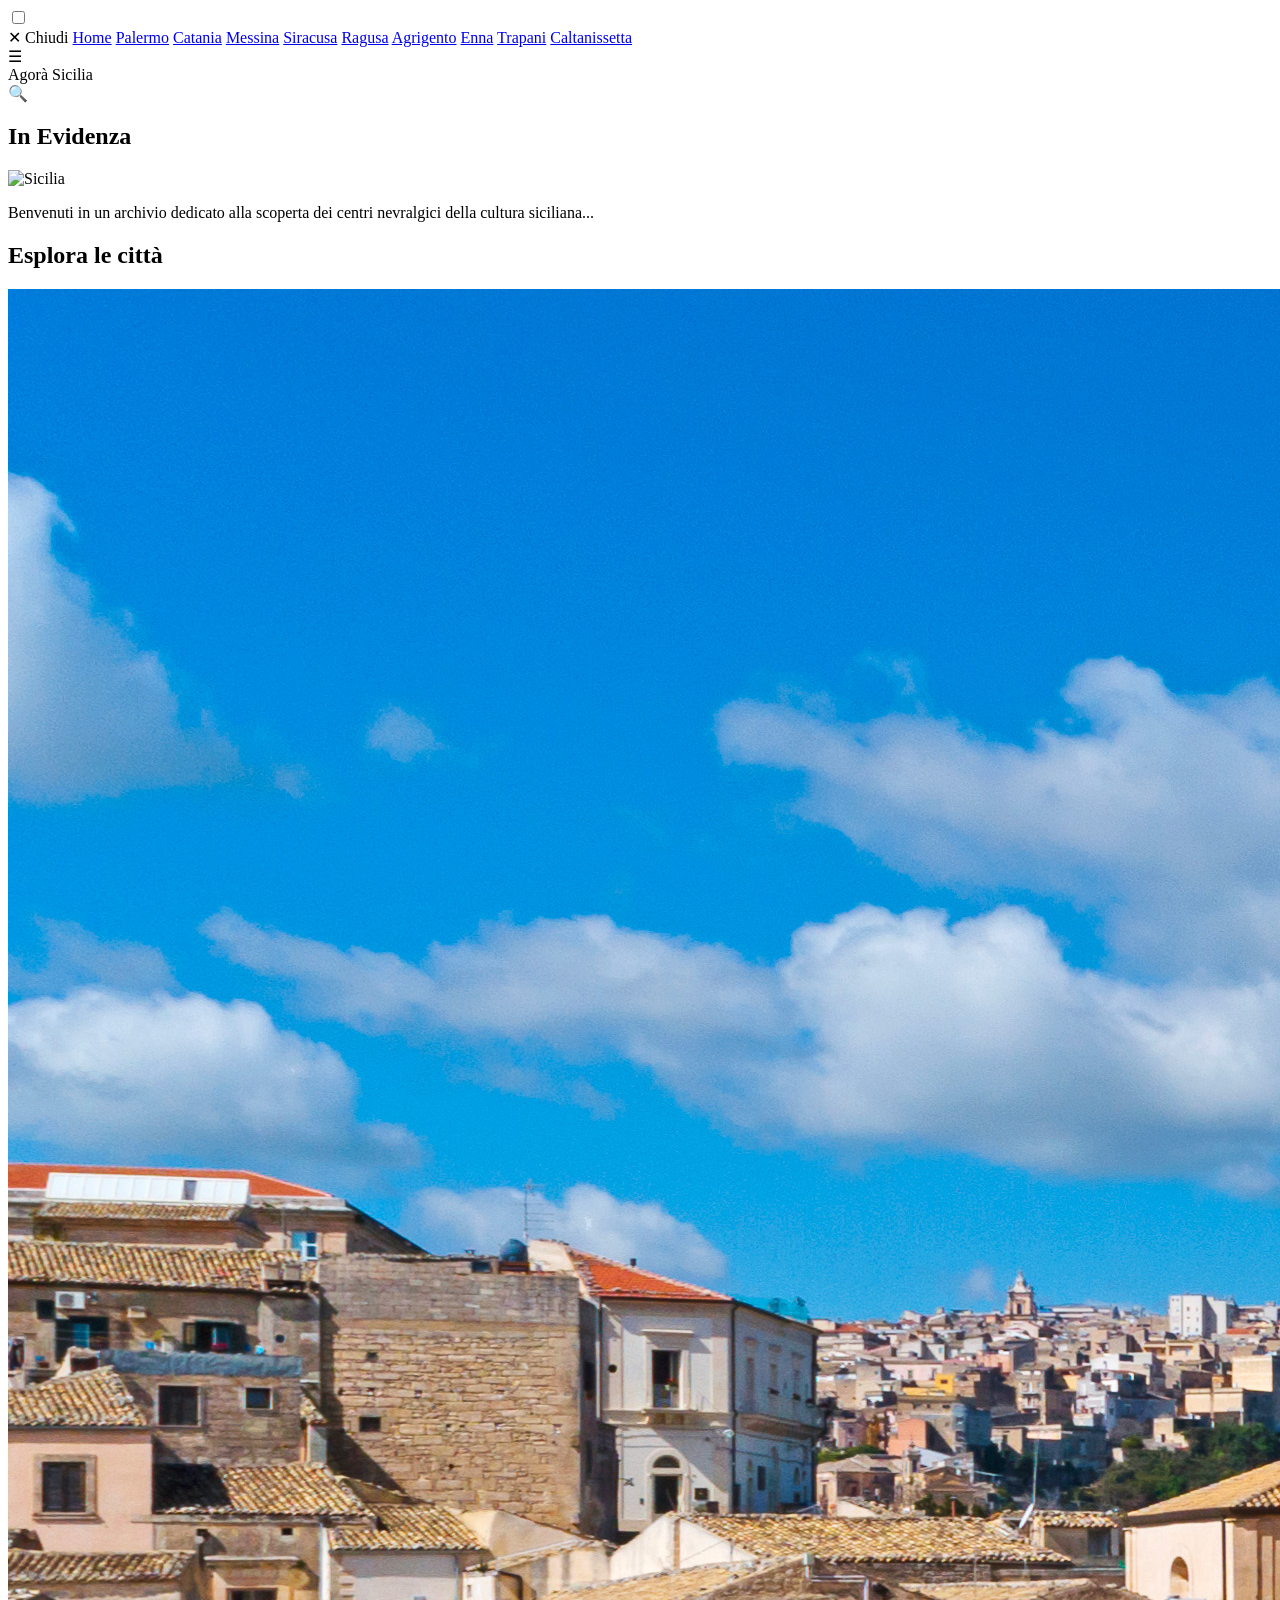
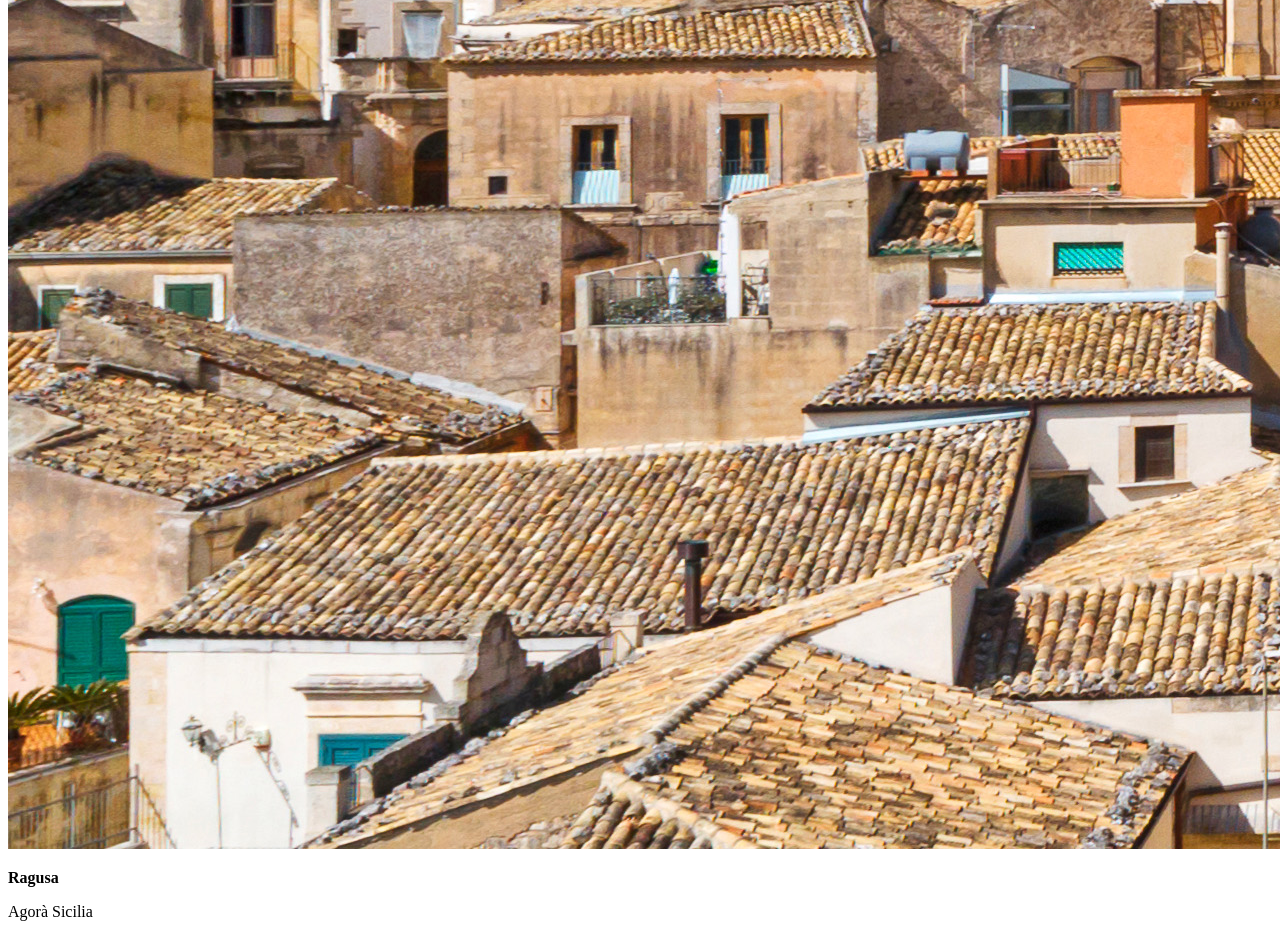
==== SitoPiazze/index.html @ fe565458 "Add files via upload" ====
<!DOCTYPE html>
<html lang="it">
<head>
    <input type="checkbox" id="menu-toggle" class="menu-checkbox">

<nav class="sidebar">
    <label for="menu-toggle" class="close-menu">✕ Chiudi</label>
    <a href="index.html">Home</a>
    <a href="palermo.html">Palermo</a>
    <a href="catania.html">Catania</a>
    <a href="messina.html">Messina</a>
    <a href="siracusa.html">Siracusa</a>
    <a href="ragusa.html">Ragusa</a>
    <a href="agrigento.html">Agrigento</a>
    <a href="enna.html">Enna</a>
    <a href="trapani.html">Trapani</a>
    <a href="caltanissetta.html">Caltanissetta</a>
</nav>

<header>
    <label for="menu-toggle" class="hamburger-label">☰</label>
    <div class="logo-text">Agorà Sicilia</div>
    <div class="search-icon">🔍</div>
</header>
</head>
<body>


    <main class="container">
        <section>
            <h1 class="city-title" style="border-top:none">In Evidenza</h1>
            <img src="img/piazza_catania.jpg" alt="Sicilia" class="main-image">
            <p class="description">
                Benvenuti in un archivio dedicato alla scoperta dei centri nevralgici della cultura siciliana...
            </p>
        </section>

        <section class="sub-section">
            <h1 class="city-title">Esplora le città</h1>
            <div style="display: grid; grid-template-columns: 1fr 1fr; gap: 10px;">
                <a href="ragusa.html" style="text-decoration:none; color:inherit;">
                    <img src="img/chiesa_ragusa.jpg" class="small-image">
                    <p><b>Ragusa</b></p>
                </a>
                <a href="palermo.html" style="text-decoration:none; color:inherit;">
                    <img src="img/piazza_pretoria.jpg" class="small-image">
                    <p><b>Palermo</b></p>
                </a>
            </div>
        </section>
    </main>

    <footer>Agorà Sicilia</footer>

    <script src="script.js"></script>
</body>
</html>
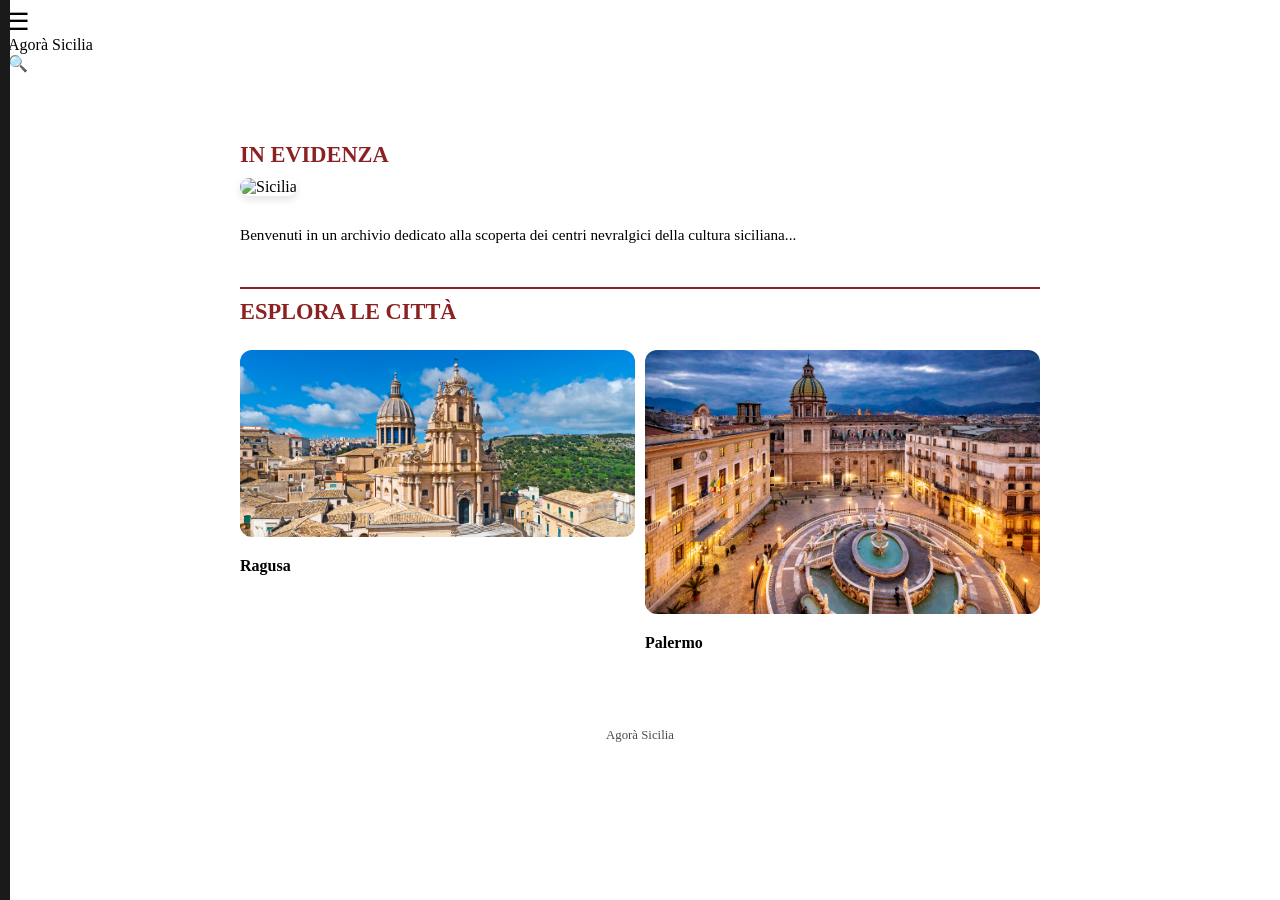
==== commit c94b2790: "Update index.html" ====
--- a/SitoPiazze/index.html
+++ b/SitoPiazze/index.html
@@ -1,6 +1,7 @@
 <!DOCTYPE html>
 <html lang="it">
 <head>
+    <link rel="stylesheet" href="style.css">
     <input type="checkbox" id="menu-toggle" class="menu-checkbox">
 
 <nav class="sidebar">
--- a/SitoPiazze/style.css
+++ b/SitoPiazze/style.css
@@ -0,0 +1,134 @@
+sidebar {
+    position: fixed;
+    left: -250px;
+    top: 0;
+    width: 250px;
+    height: 100%;
+    background-color: #1a1a1a;
+    color: white;
+    transition: 0.3s;
+    padding: 40px 20px;
+    z-index: 200;
+}
+
+.sidebar.active {
+    left: 0;
+}
+
+.sidebar a {
+    display: block;
+    color: white;
+    text-decoration: none;
+    margin-bottom: 20px;
+    font-size: 1.1rem;
+}
+
+/* Layout Contenuto */
+.container {
+    max-width: 600px; /* Mantiene l'aspetto "mobile-first" del tuo design */
+    margin: 0 auto;
+    padding: 20px;
+}
+
+h1.city-title {
+    color: #8B2121; /* Rosso scuro dei titoli */
+    font-size: 1.4rem;
+    text-transform: uppercase;
+    margin-bottom: 10px;
+    border-top: 2px solid #8B2121;
+    padding-top: 10px;
+}
+
+.main-image {
+    width: 100%;
+    border-radius: 12px; /* Arrotondamento come da foto */
+    margin-bottom: 15px;
+    box-shadow: 0 4px 8px rgba(0,0,0,0.1);
+}
+
+.description {
+    font-size: 0.95rem;
+    margin-bottom: 25px;
+    text-align: justify;
+}
+
+.sub-section {
+    display: flex;
+    flex-direction: column;
+    gap: 15px;
+}
+
+.small-image {
+    width: 100%;
+    border-radius: 12px;
+}
+
+footer {
+    text-align: center;
+    padding: 20px;
+    font-size: 0.8rem;
+    opacity: 0.7;
+}
+/* Nascondi la checkbox fisica */
+.menu-checkbox {
+    display: none;
+}
+
+/* Stile del tasto hamburger */
+.hamburger-label {
+    font-size: 1.5rem;
+    cursor: pointer;
+    user-select: none;
+}
+
+/* Sidebar (Menu) - Stato iniziale: fuori dallo schermo a sinistra */
+.sidebar {
+    position: fixed;
+    left: -280px; /* Nascosto */
+    top: 0;
+    width: 250px;
+    height: 100%;
+    background-color: #1a1a1a;
+    color: white;
+    transition: all 0.3s ease; /* Movimento fluido */
+    padding: 40px 20px;
+    z-index: 1000;
+}
+
+/* LA MAGIA: Se la checkbox è cliccata, sposta la sidebar a 0 */
+.menu-checkbox:checked ~ .sidebar {
+    left: 0;
+}
+
+/* Overlay opzionale: se vuoi che il resto della pagina si scurisca quando il menu è aperto */
+.menu-checkbox:checked ~ main {
+    filter: brightness(0.5);
+    pointer-events: none; /* Impedisce di cliccare il contenuto sotto */
+}
+
+/* Tasto chiudi dentro il menu */
+.close-menu {
+    display: block;
+    margin-bottom: 30px;
+    cursor: pointer;
+    font-size: 0.9rem;
+    text-transform: uppercase;
+    color: #8B2121;
+}
+
+.sidebar a {
+    display: block;
+    color: white;
+    text-decoration: none;
+    margin-bottom: 20px;
+    font-size: 1.1rem;
+    font-family: sans-serif;
+}
+
+/* Responsive: Se lo schermo è grande, allarga leggermente il contenitore */
+@media (min-width: 768px) {
+    .container {
+        max-width: 800px;
+        padding: 40px;
+    }
+}
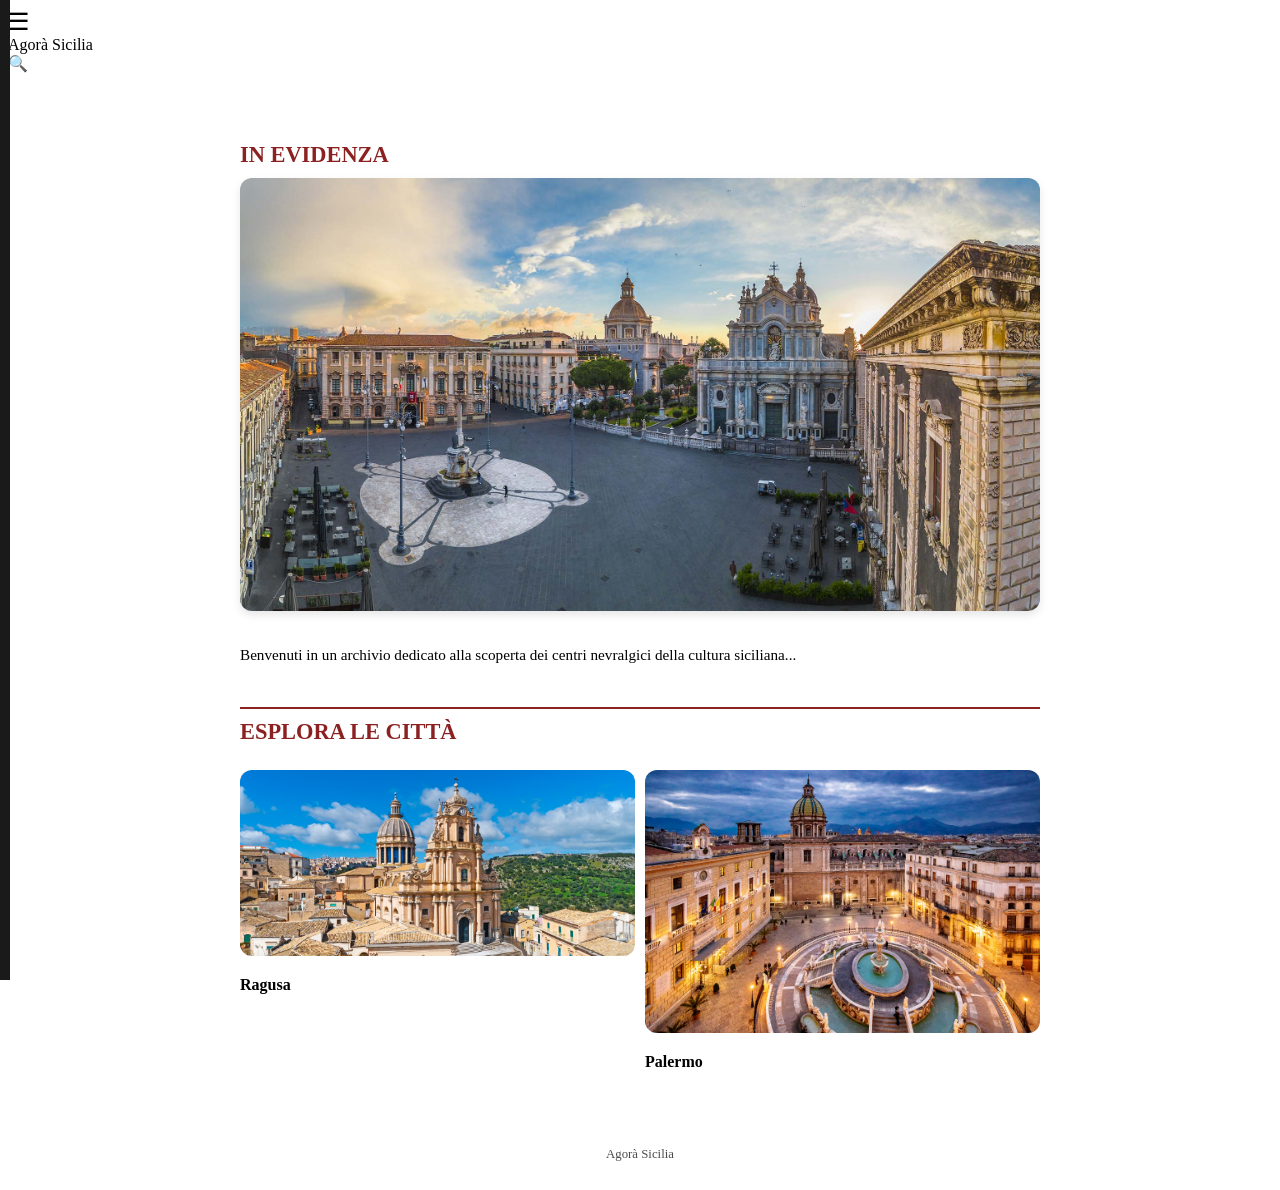
==== commit d4fc2a12: "Update index.html" ====
--- a/SitoPiazze/index.html
+++ b/SitoPiazze/index.html
@@ -30,7 +30,7 @@
     <main class="container">
         <section>
             <h1 class="city-title" style="border-top:none">In Evidenza</h1>
-            <img src="img/piazza_catania.jpg" alt="Sicilia" class="main-image">
+            <img src="img/piazza_catania.png" alt="Sicilia" class="main-image">
             <p class="description">
                 Benvenuti in un archivio dedicato alla scoperta dei centri nevralgici della cultura siciliana...
             </p>
